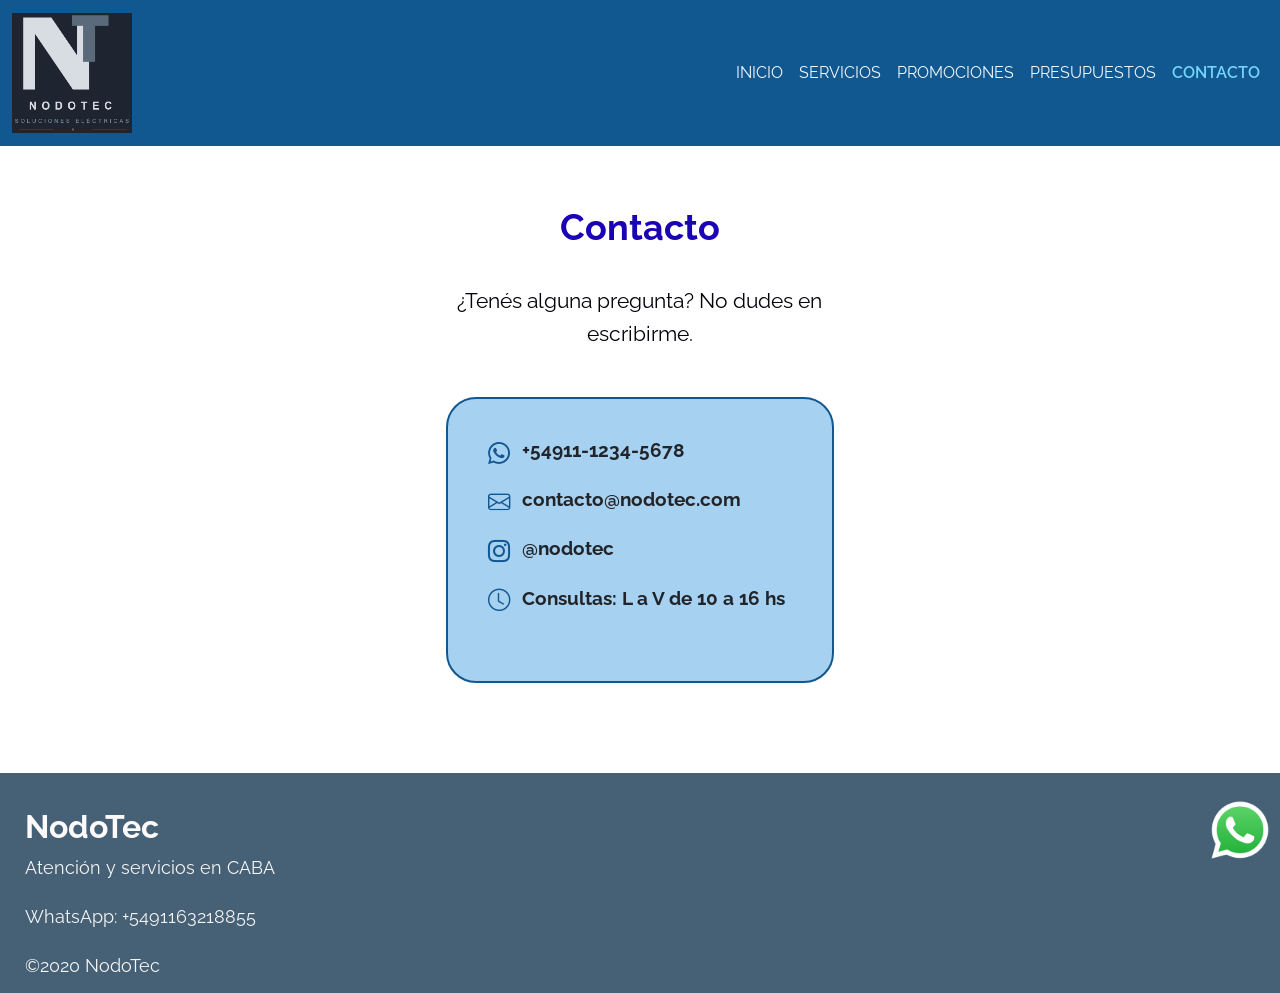
==== pages/contacto.html @ d65c15ed "Corrección del texto para contacto" ====
<!DOCTYPE html>
<html lang="es">
<head>
    <meta charset="UTF-8">
    <meta name="viewport" content="width=device-width, initial-scale=1.0">
    <title>Document</title>
    <link href="https://cdn.jsdelivr.net/npm/bootstrap@5.3.8/dist/css/bootstrap.min.css" rel="stylesheet" integrity="sha384-sRIl4kxILFvY47J16cr9ZwB07vP4J8+LH7qKQnuqkuIAvNWLzeN8tE5YBujZqJLB" crossorigin="anonymous">
    <!--el enlace que sigue de bootstrap es para los íconos de cada contacto-->
    <link rel="stylesheet" href="https://cdn.jsdelivr.net/npm/bootstrap-icons@1.11.3/font/bootstrap-icons.min.css">
    <link rel="stylesheet" href="../css/estilos.css">
</head>
<body>
    <header>
        <nav class="navbar navbar-expand-lg fondoNav">
            <div class="container-fluid">
                <a class="navbar-brand" href="#"><img src="../images/logoNodotec.jpg" alt="NodoTec - Soluciones Eléctricas"></a>
                <button class="navbar-toggler" type="button" data-bs-toggle="collapse" data-bs-target="#navbarNav" aria-controls="navbarNav" aria-expanded="false" aria-label="Toggle navigation">
                <span class="navbar-toggler-icon"></span>
                </button>
                <div class="collapse navbar-collapse" id="navbarNav">
                    <ul class="navbar-nav ms-auto">
                        <li class="nav-item">
                        <a class="nav-link" href="../index.html">Inicio</a>
                        </li>
                        <li class="nav-item">
                        <a class="nav-link" href="./servicios.html">Servicios</a>
                        </li>
                        <li class="nav-item">
                        <a class="nav-link" href="./promociones.html">Promociones</a>
                        </li>
                        <li class="nav-item">
                        <a class="nav-link" href="./presupuestos.html">Presupuestos</a>
                         <li class="nav-item">
                        <a class="nav-link active" aria-current="page" href="#">Contacto</a>
                        </li>
                        </li>
                    </ul>
                </div>
            </div>
        </nav>

    </header>

    <main>
        <div class="row justify-content-center">
            <div class="col-12 col-md-8 col-lg-4">

                <h1>Contacto</h1>
                <p class="pregcontacto">¿Tenés alguna pregunta? No dudes en escribirme.</p>

                <div class="cardContacto">
                    <ul class="contacto">
                        <li>
                            <i class="bi bi-whatsapp"></i>
                            +54911-1234-5678
                        </li>
                        <li>
                            <i class="bi bi-envelope"></i>
                            contacto@nodotec.com
                        </li>
                        <li>
                            <i class="bi bi-instagram"></i>
                            @nodotec
                        </li>
                        <li>
                            <i class="bi bi-clock"></i>
                            Consultas: L a V de 10 a 16 hs
                        </li>
                    </ul>
                </div>

            </div>
        </div>
    </main>

    <section class="footer">
        <footer>
            <h1 class="textlogoFooter">NodoTec</h1>
            <p class="itemsFooter">Atención y servicios en CABA</p>
            <p class="itemsFooter">WhatsApp: +5491163218855</p>
            <p class="itemsFooter">©2020 NodoTec</p>
            <img class="logoWapp" src="../images/logoWapp.png" alt="">
        </footer>
    </section>
    <script src="https://cdn.jsdelivr.net/npm/bootstrap@5.3.8/dist/js/bootstrap.bundle.min.js" integrity="sha384-FKyoEForCGlyvwx9Hj09JcYn3nv7wiPVlz7YYwJrWVcXK/BmnVDxM+D2scQbITxI" crossorigin="anonymous"></script>
</body>
</html>
---- css/estilos.css ----
@import url("https://fonts.googleapis.com/css2?family=Raleway:wght@100..900&display=swap");
* {
  margin: 0;
  padding: 0;
  box-sizing: border-box;
}

p {
  color: #02040a;
  text-align: left;
  line-height: 1.6;
  font-size: 1.125rem;
  font-family: "Raleway", sans-serif;
  padding-bottom: 15px;
}

body {
  font-family: "Raleway", sans-serif;
}

main {
  padding: 0 35px;
}

h1 {
  color: #1a02b6;
  text-align: center;
  padding-bottom: 27px;
  padding-top: 60px;
  font-size: 2.25rem;
  font-family: "Raleway", sans-serif;
  font-weight: bold;
}

h2 {
  color: #192c8d;
  text-align: left;
  padding-bottom: 15px;
  font-family: "Raleway", sans-serif;
  font-size: 1.5rem;
  font-weight: bold;
}

h3 {
  color: #115790;
  text-align: left;
  padding-bottom: 5px;
  padding-top: 15px;
  font-family: "Raleway", sans-serif;
  font-size: 1.25rem;
  font-weight: bold;
}

/*ETIQUETA INICIO*/
header img {
  height: 120px;
  width: 120px;
}

.fondoNav {
  background-color: #115790;
}

.nav-link {
  color: aliceblue !important;
  text-decoration: none;
  text-transform: uppercase;
  list-style: none;
  height: 100%;
  gap: 40px;
}
.nav-link.active {
  color: #75d6ff !important;
  font-weight: 600 !important;
}
.nav-link:hover {
  color: #75d6ff !important;
}

.section {
  height: 100px;
  width: 100%;
}

.subtituloSeccion {
  color: #192c8d;
  text-align: center;
  font-size: 1.3rem;
  font-weight: bold;
}

.subtituloInicio {
  text-align: center;
}

.diferenciales {
  display: flex;
  flex-direction: row;
  justify-content: space-evenly;
  align-items: center;
  margin: 15px;
}

.cardDiferenciales {
  background-color: #a7d1f1;
  min-height: 100px;
  padding: 10px;
  border: 2px solid #115790;
  border-radius: 30px;
  margin-bottom: 20px;
}
.cardDiferenciales h3 {
  text-align: center;
  padding-top: 20px;
}
.cardDiferenciales p {
  text-align: center;
  padding-bottom: 10px;
  padding-top: 10px;
}

.ctaIn {
  background-image: url(../images/fondoBotones.jpg);
  background-size: cover;
  background-position: center;
  display: flex;
  flex-direction: column;
  align-items: center;
  justify-content: center;
  min-height: 300px;
  padding: 40px 0;
  margin-bottom: 40px;
}
.ctaIn div {
  display: flex;
  gap: 20px;
}

.preg {
  font-weight: bold;
  color: #dcdce2;
}

.btnCTA {
  background-color: #a6c1ef;
  color: #000000;
  font-weight: bold;
  align-items: center;
  padding: 12px 15px;
  border-radius: 20px;
  text-decoration: none;
  font-size: 1.2rem;
  margin: 15px 0;
}
.btnCTA:hover {
  background-color: #d8e3f3;
  color: #0e57a4;
}
@media (max-width: 576px) {
  .btnCTA .inicio p {
    text-align: center;
  }
  .btnCTA .preg {
    text-align: center;
  }
  .btnCTA .btnCTA {
    text-align: center;
    display: block;
    width: 80%;
    margin: 10px auto;
  }
  .btnCTA .ctaIn div {
    flex-direction: column;
    align-items: center;
  }
}

/*ETIQUETA SERVICIOS*/
.cardServicios {
  display: flex;
  flex-direction: column;
  justify-content: center;
}

.bloqueServicios {
  display: flex;
  height: 100%;
  width: 95vw;
  align-items: center;
  gap: 50px;
  padding-top: 5%;
}

.fotoServ img {
  height: 100%;
  max-height: 450px;
  width: 100%;
  object-fit: cover;
  border-radius: 10px;
}

/*ETIQUETA PROMOCIONES*/
.h2promo {
  text-align: center;
}

.cardPromo {
  background-color: #b2d3fb;
  padding: 20px 30px;
  border-radius: 30px;
  margin: 15px auto;
  border: #1a02b6 dashed 2.5px;
}
.cardPromo h3 {
  text-align: center;
  padding-bottom: 10px;
  padding-top: 10px;
  color: #1a02b6;
  font-size: 1.5rem;
}
.cardPromo p {
  text-align: center;
  line-height: 1.6;
  padding-bottom: 5px;
  padding-top: 10px;
}
@media (min-width: 992px) {
  .cardPromo {
    height: 85%;
  }
}

/*ETIQUETA PRESUPUESTOS*/
.presupuesto p {
  text-align: center;
  font-size: 1.3rem;
  font-weight: bold;
  color: #192c8d;
}

.formulario {
  display: flex;
  flex-direction: column;
  text-align: left;
  padding: 30px 20px;
  line-height: 3;
}

input[type] {
  display: block;
  height: 45px;
  width: 100%;
  box-sizing: border-box;
  padding: 0 10px;
  border-radius: 10px;
}

label[for] {
  font-size: 1.2rem;
  font-weight: bold;
  color: #0a4575;
}

textarea {
  height: 120px;
  width: 100%;
  border-radius: 10px;
  padding: 12px;
  border: #02040a solid 2px;
}

button[type=submit] {
  margin: 30px 0px;
  width: 100%;
  padding: 10px;
  background-color: #033c6f;
  border-radius: 30px;
  color: aliceblue;
  font-size: 1.2rem;
}

/*ETIQUETA CONTACTO*/
.pregcontacto {
  text-align: center;
  font-weight: normal;
  font-size: 1.3rem;
  padding-bottom: 30px;
}

.cardContacto {
  background-color: #a7d1f1;
  border: 2px solid #115790;
  border-radius: 30px;
  padding: 30px 40px;
  margin-bottom: 60px;
}

.contacto {
  text-align: left;
  font-weight: bold;
  font-size: 1.2rem;
  list-style: none;
  line-height: 2.2;
  padding: 0;
  margin-bottom: 25px;
}
.contacto li {
  display: flex;
  align-items: flex-start;
  gap: 12px;
}
.contacto i {
  font-size: 1.4rem;
  color: #115790;
}

.footer {
  background-color: #466076;
  height: 220px;
  width: 100vw;
  font-size: 1rem;
  margin-top: 30px;
}

.logoWapp {
  position: fixed;
  bottom: 40px;
  width: 60px;
  height: 60px;
  right: 10px;
}
@media (max-width: 576px) {
  .logoWapp {
    width: 45px;
    height: 45px;
    bottom: 20px;
    right: 10px;
  }
}

.textlogoFooter {
  font-size: 2rem;
  color: #fcfafa;
  text-align: left;
  padding-top: 35px;
  padding-bottom: 5px;
  padding-left: 25px;
}

.itemsFooter {
  color: whitesmoke;
  border-top: 10px;
  text-align: left;
  padding-left: 25px;
  line-height: 1;
}

/*# sourceMappingURL=estilos.css.map */
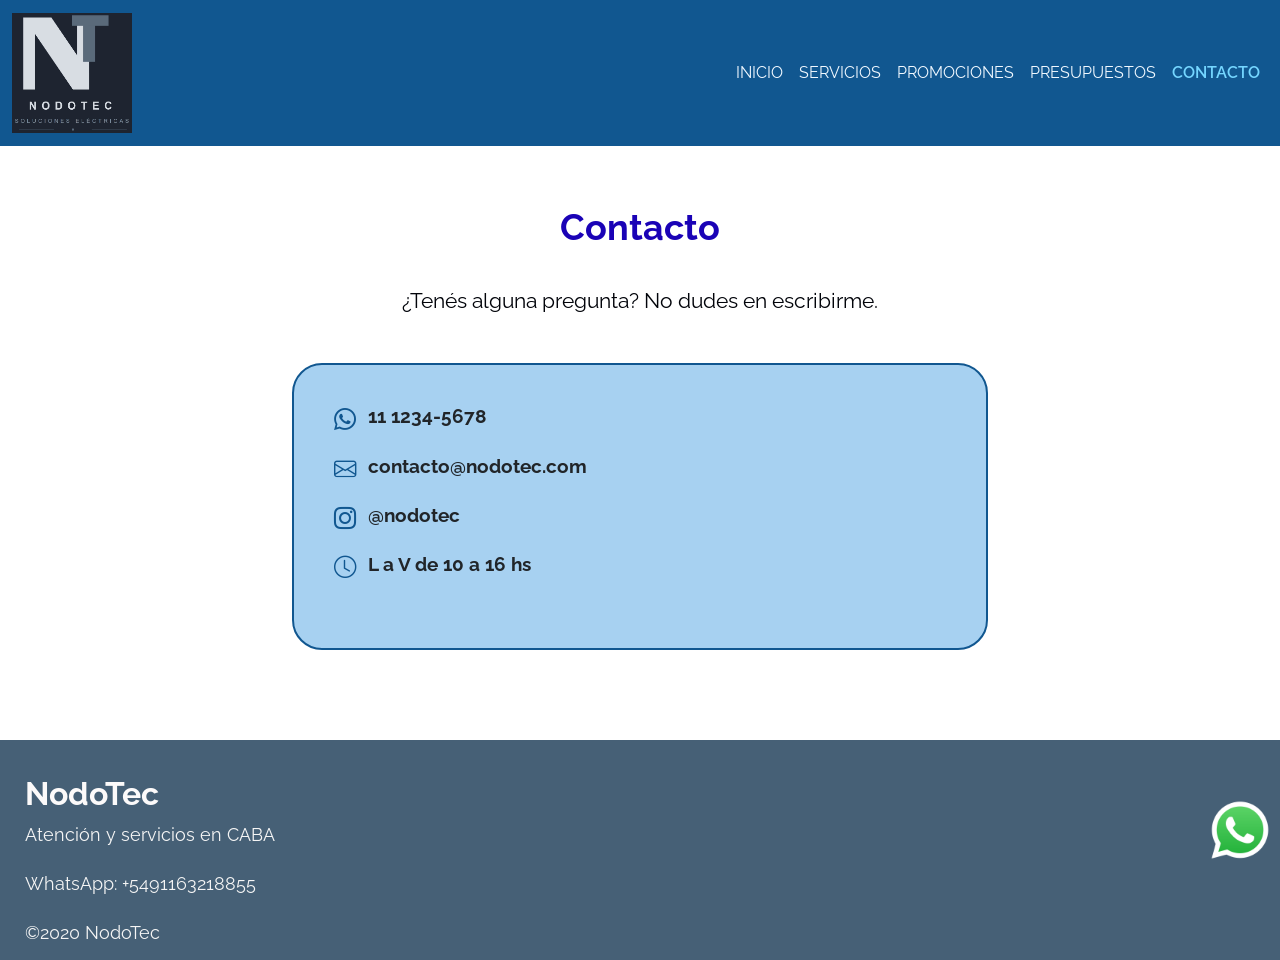
==== commit 40d2d44a: "Correcciones para mobile del texto dentro del contenedor Contacto" ====
--- a/pages/contacto.html
+++ b/pages/contacto.html
@@ -43,7 +43,7 @@
 
     <main>
         <div class="row justify-content-center">
-            <div class="col-12 col-md-8 col-lg-4">
+            <div class="col-12 col-md-8 col-lg-7">
 
                 <h1>Contacto</h1>
                 <p class="pregcontacto">¿Tenés alguna pregunta? No dudes en escribirme.</p>
@@ -52,7 +52,7 @@
                     <ul class="contacto">
                         <li>
                             <i class="bi bi-whatsapp"></i>
-                            +54911-1234-5678
+                            11 1234-5678
                         </li>
                         <li>
                             <i class="bi bi-envelope"></i>
@@ -64,7 +64,7 @@
                         </li>
                         <li>
                             <i class="bi bi-clock"></i>
-                            Consultas: L a V de 10 a 16 hs
+                            L a V de 10 a 16 hs
                         </li>
                     </ul>
                 </div>
--- a/css/estilos.css
+++ b/css/estilos.css
@@ -314,6 +314,15 @@
   color: #115790;
 }
 
+@media (max-width: 576px) {
+  .contacto {
+    font-size: 1rem;
+    line-height: 1.6;
+  }
+  .cardContacto {
+    padding: 20px 15px;
+  }
+}
 .footer {
   background-color: #466076;
   height: 220px;
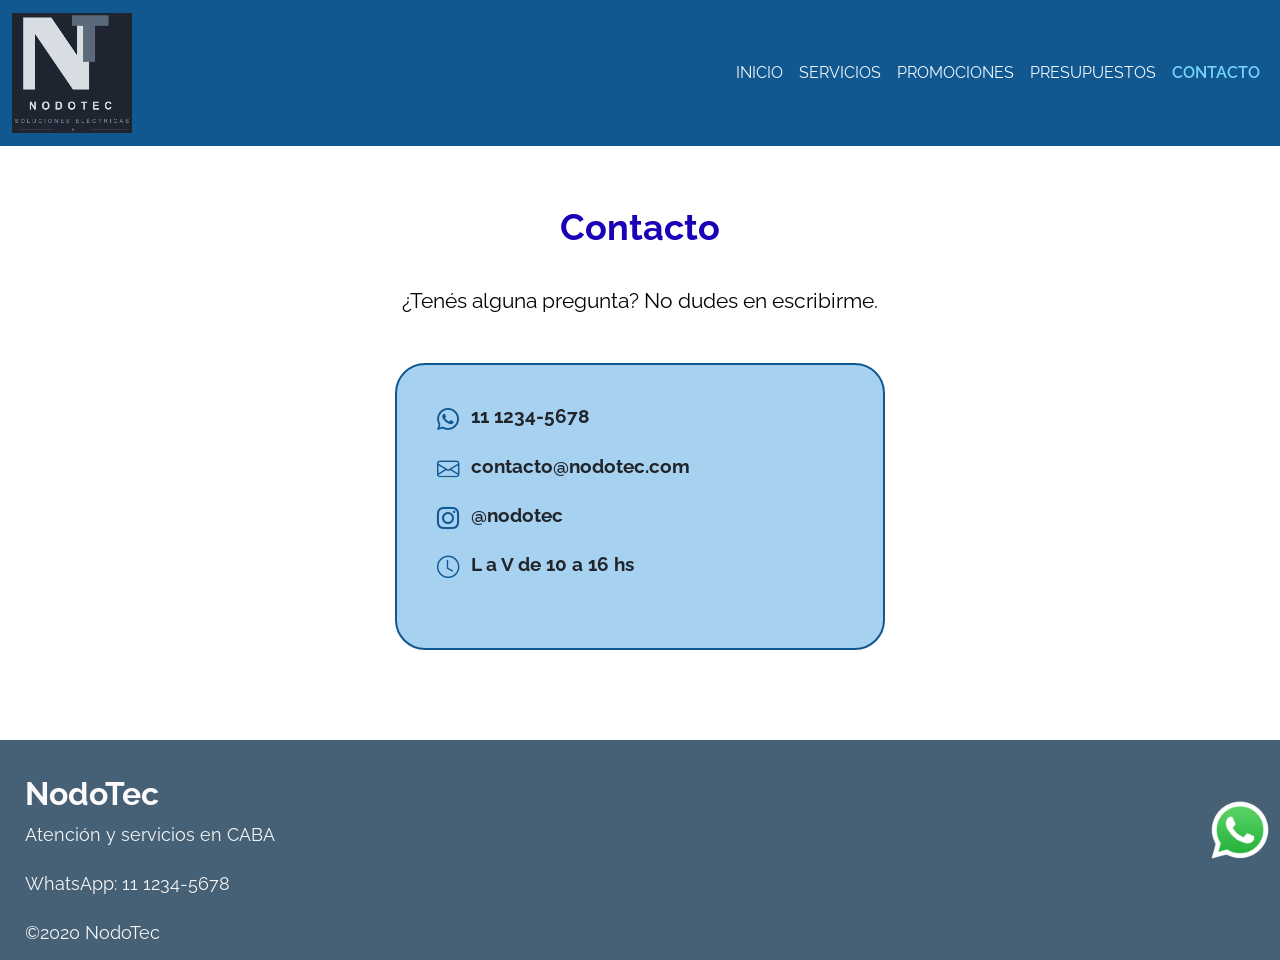
==== commit 6c036e24: "Corrección contenedor Contacto para mobile" ====
--- a/pages/contacto.html
+++ b/pages/contacto.html
@@ -43,7 +43,7 @@
 
     <main>
         <div class="row justify-content-center">
-            <div class="col-12 col-md-8 col-lg-7">
+            <div class="col-12 col-md-8 col-lg-5">
 
                 <h1>Contacto</h1>
                 <p class="pregcontacto">¿Tenés alguna pregunta? No dudes en escribirme.</p>
@@ -77,7 +77,7 @@
         <footer>
             <h1 class="textlogoFooter">NodoTec</h1>
             <p class="itemsFooter">Atención y servicios en CABA</p>
-            <p class="itemsFooter">WhatsApp: +5491163218855</p>
+            <p class="itemsFooter">WhatsApp: 11 1234-5678 </p>
             <p class="itemsFooter">©2020 NodoTec</p>
             <img class="logoWapp" src="../images/logoWapp.png" alt="">
         </footer>
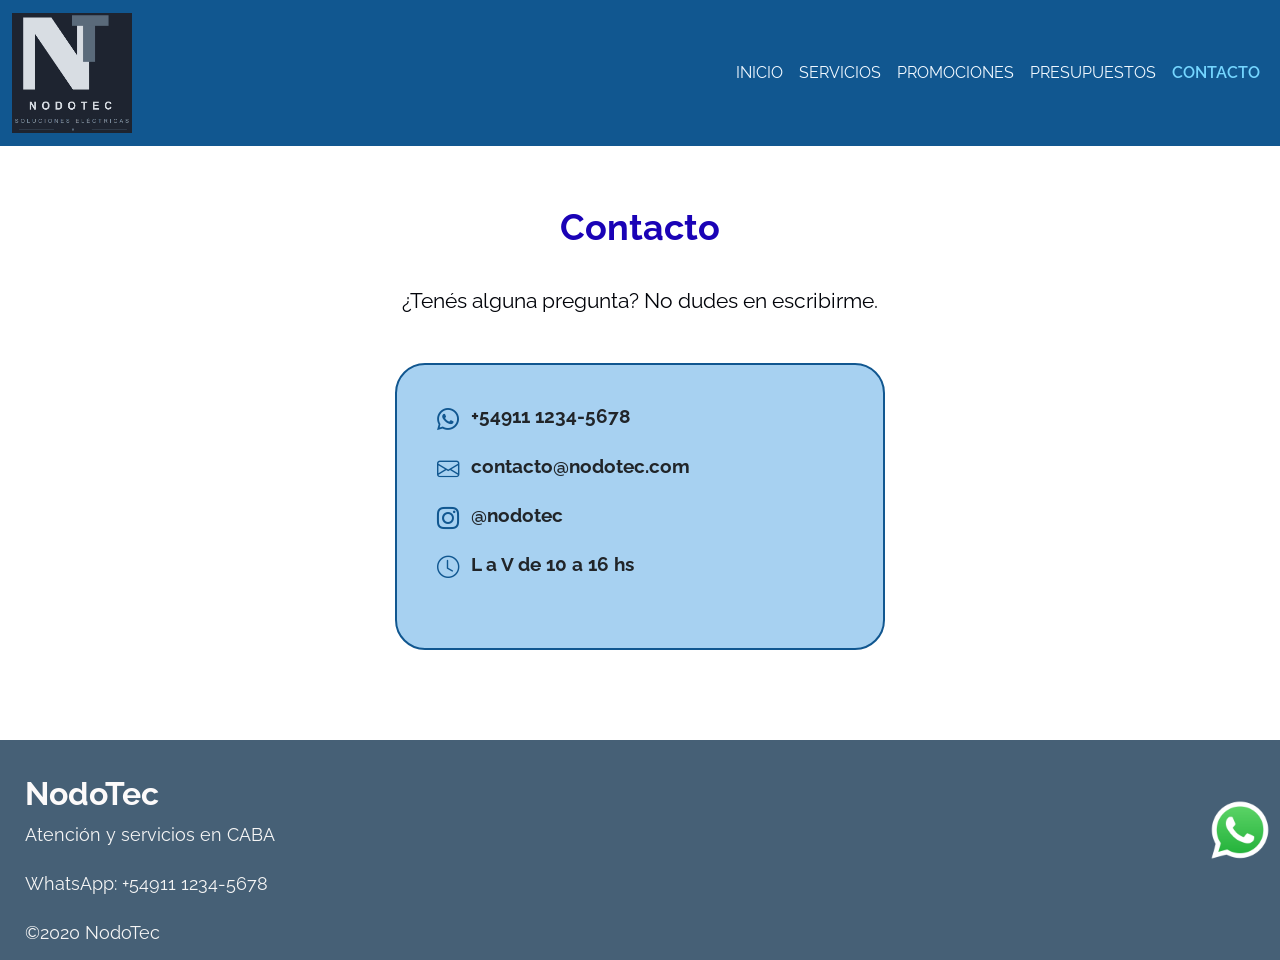
==== commit 558b2021: "Corrección números de teléfono y espacios card para mobile" ====
--- a/pages/contacto.html
+++ b/pages/contacto.html
@@ -52,7 +52,7 @@
                     <ul class="contacto">
                         <li>
                             <i class="bi bi-whatsapp"></i>
-                            11 1234-5678
+                            +54911 1234-5678
                         </li>
                         <li>
                             <i class="bi bi-envelope"></i>
@@ -77,7 +77,7 @@
         <footer>
             <h1 class="textlogoFooter">NodoTec</h1>
             <p class="itemsFooter">Atención y servicios en CABA</p>
-            <p class="itemsFooter">WhatsApp: 11 1234-5678 </p>
+            <p class="itemsFooter">WhatsApp: +54911 1234-5678 </p>
             <p class="itemsFooter">©2020 NodoTec</p>
             <img class="logoWapp" src="../images/logoWapp.png" alt="">
         </footer>
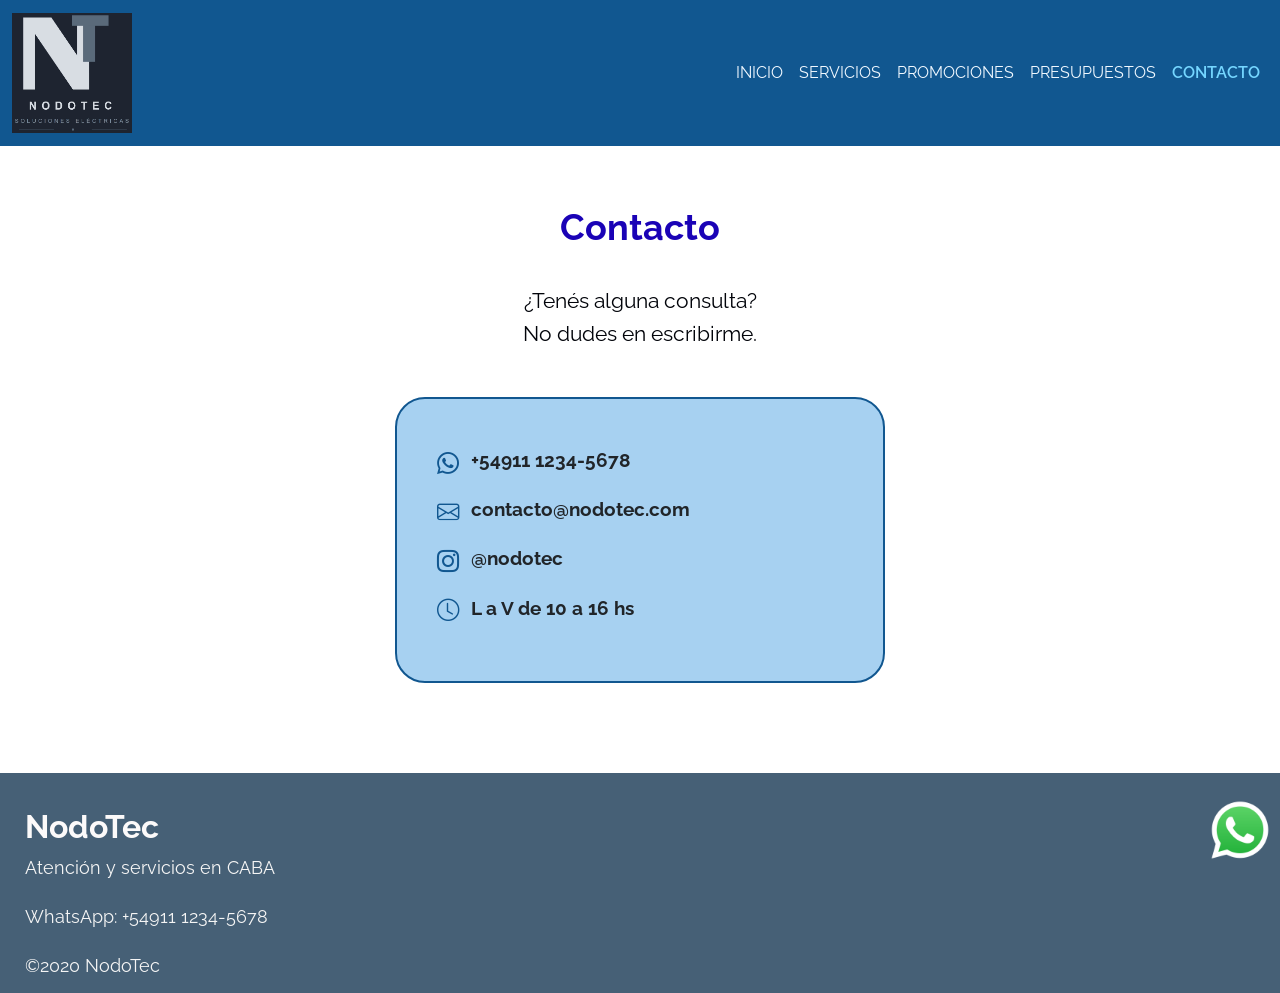
==== commit 0e3ac5b3: "Corrección tabulación" ====
--- a/pages/contacto.html
+++ b/pages/contacto.html
@@ -46,7 +46,7 @@
             <div class="col-12 col-md-8 col-lg-5">
 
                 <h1>Contacto</h1>
-                <p class="pregcontacto">¿Tenés alguna pregunta? No dudes en escribirme.</p>
+                <p class="pregcontacto">¿Tenés alguna consulta?<br>No dudes en escribirme.</p>
 
                 <div class="cardContacto">
                     <ul class="contacto">
--- a/css/estilos.css
+++ b/css/estilos.css
@@ -156,25 +156,25 @@
   background-color: #d8e3f3;
   color: #0e57a4;
 }
+
 @media (max-width: 576px) {
-  .btnCTA .inicio p {
+  .inicio p {
     text-align: center;
   }
-  .btnCTA .preg {
+  .preg {
     text-align: center;
   }
-  .btnCTA .btnCTA {
+  .btnCTA {
     text-align: center;
     display: block;
     width: 80%;
     margin: 10px auto;
   }
-  .btnCTA .ctaIn div {
+  .ctaIn div {
     flex-direction: column;
     align-items: center;
   }
 }
-
 /*ETIQUETA SERVICIOS*/
 .cardServicios {
   display: flex;
@@ -291,7 +291,7 @@
   background-color: #a7d1f1;
   border: 2px solid #115790;
   border-radius: 30px;
-  padding: 30px 40px;
+  padding: 40px;
   margin-bottom: 60px;
 }
 
@@ -302,7 +302,7 @@
   list-style: none;
   line-height: 2.2;
   padding: 0;
-  margin-bottom: 25px;
+  margin-bottom: 5px;
 }
 .contacto li {
   display: flex;
@@ -318,9 +318,10 @@
   .contacto {
     font-size: 1rem;
     line-height: 1.6;
+    margin-bottom: 5px;
   }
   .cardContacto {
-    padding: 20px 15px;
+    padding: 20px 20px;
   }
 }
 .footer {
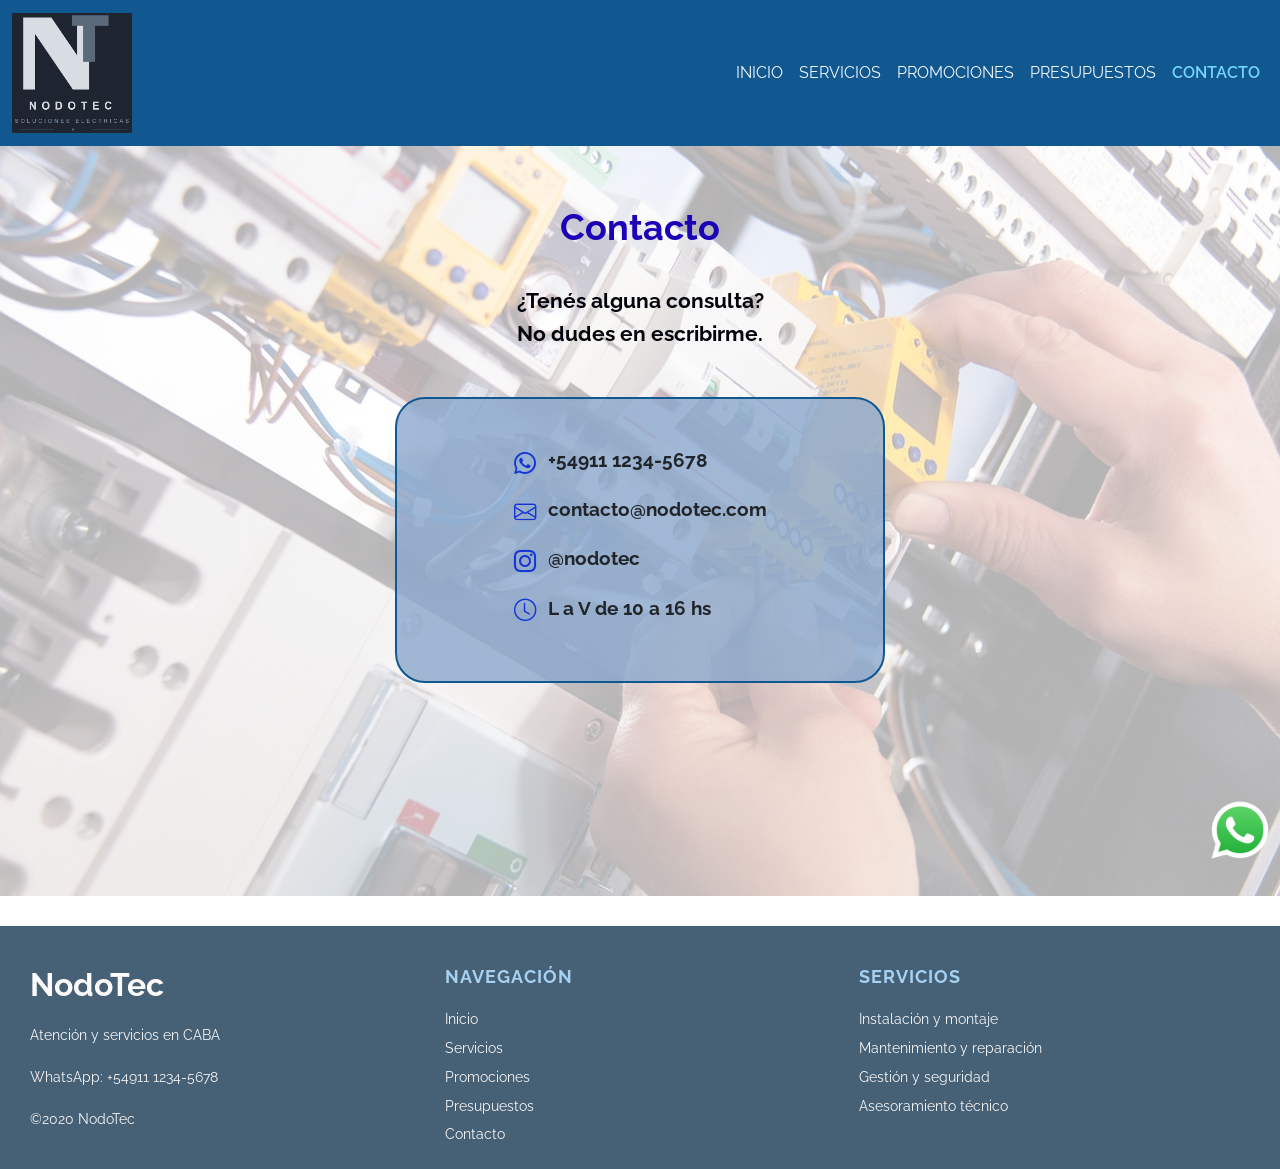
==== commit a676adb7: "Partials. Agrego imagen de fondo en CONTACTO" ====
--- a/pages/contacto.html
+++ b/pages/contacto.html
@@ -41,7 +41,7 @@
 
     </header>
 
-    <main>
+    <main class="fondoContacto">
         <div class="row justify-content-center">
             <div class="col-12 col-md-8 col-lg-5">
 
@@ -68,17 +68,39 @@
                         </li>
                     </ul>
                 </div>
-
             </div>
         </div>
     </main>
 
     <section class="footer">
         <footer>
-            <h1 class="textlogoFooter">NodoTec</h1>
-            <p class="itemsFooter">Atención y servicios en CABA</p>
-            <p class="itemsFooter">WhatsApp: +54911 1234-5678 </p>
-            <p class="itemsFooter">©2020 NodoTec</p>
+            <div class="row">
+                <div class="col-12 col-md-4">
+                    <h1 class="textlogoFooter">NodoTec</h1>
+                    <p class="itemsFooter">Atención y servicios en CABA</p>
+                    <p class="itemsFooter">WhatsApp: +54911 1234-5678</p>
+                    <p class="itemsFooter">©2020 NodoTec</p>
+                </div>
+                <div class="col-12 col-md-4">
+                    <h3 class="tituloFooter">Navegación</h3>
+                    <ul class="mapaFooter">
+                        <li><a href="../index.html">Inicio</a></li>
+                        <li><a href="./servicios.html">Servicios</a></li>
+                        <li><a href="./promociones.html">Promociones</a></li>
+                        <li><a href="./presupuestos.html">Presupuestos</a></li>
+                        <li><a href="#">Contacto</a></li>
+                    </ul>
+                </div>
+                <div class="col-12 col-md-4">
+                    <h3 class="tituloFooter">Servicios</h3>
+                    <ul class="mapaFooter">
+                        <li>Instalación y montaje</li>
+                        <li>Mantenimiento y reparación</li>
+                        <li>Gestión y seguridad</li>
+                        <li>Asesoramiento técnico</li>
+                    </ul>
+                </div>
+            </div>
             <img class="logoWapp" src="../images/logoWapp.png" alt="">
         </footer>
     </section>
--- a/css/estilos.css
+++ b/css/estilos.css
@@ -51,7 +51,11 @@
   font-weight: bold;
 }
 
-/*ETIQUETA INICIO*/
+.section {
+  height: 100px;
+  width: 100%;
+}
+
 header img {
   height: 120px;
   width: 120px;
@@ -77,11 +81,6 @@
   color: #75d6ff !important;
 }
 
-.section {
-  height: 100px;
-  width: 100%;
-}
-
 .subtituloSeccion {
   color: #192c8d;
   text-align: center;
@@ -102,7 +101,7 @@
 }
 
 .cardDiferenciales {
-  background-color: #a7d1f1;
+  background-color: rgba(138, 168, 205, 0.7882352941);
   min-height: 100px;
   padding: 10px;
   border: 2px solid #115790;
@@ -142,7 +141,7 @@
 }
 
 .btnCTA {
-  background-color: #a6c1ef;
+  background-color: rgba(138, 168, 205, 0.7882352941);
   color: #000000;
   font-weight: bold;
   align-items: center;
@@ -175,7 +174,6 @@
     align-items: center;
   }
 }
-/*ETIQUETA SERVICIOS*/
 .cardServicios {
   display: flex;
   flex-direction: column;
@@ -199,7 +197,6 @@
   border-radius: 10px;
 }
 
-/*ETIQUETA PROMOCIONES*/
 .h2promo {
   text-align: center;
 }
@@ -211,6 +208,10 @@
   margin: 15px auto;
   border: #1a02b6 dashed 2.5px;
 }
+.cardPromo:hover {
+  transform: scale(1.03);
+  transition: transform 0.3s ease;
+}
 .cardPromo h3 {
   text-align: center;
   padding-bottom: 10px;
@@ -230,7 +231,6 @@
   }
 }
 
-/*ETIQUETA PRESUPUESTOS*/
 .presupuesto p {
   text-align: center;
   font-size: 1.3rem;
@@ -278,21 +278,26 @@
   color: aliceblue;
   font-size: 1.2rem;
 }
-
-/*ETIQUETA CONTACTO*/
+button[type=submit]:hover {
+  background-color: #7a94bb;
+  color: #033366;
+}
+
 .pregcontacto {
   text-align: center;
-  font-weight: normal;
+  font-weight: bold;
   font-size: 1.3rem;
   padding-bottom: 30px;
 }
 
 .cardContacto {
-  background-color: #a7d1f1;
   border: 2px solid #115790;
   border-radius: 30px;
   padding: 40px;
   margin-bottom: 60px;
+  display: flex;
+  justify-content: center;
+  background-color: rgba(138, 168, 205, 0.7882352941);
 }
 
 .contacto {
@@ -303,15 +308,17 @@
   line-height: 2.2;
   padding: 0;
   margin-bottom: 5px;
+  display: inline-block;
 }
 .contacto li {
   display: flex;
   align-items: flex-start;
   gap: 12px;
 }
-.contacto i {
+
+i {
   font-size: 1.4rem;
-  color: #115790;
+  color: #1434d7 !important;
 }
 
 @media (max-width: 576px) {
@@ -324,12 +331,78 @@
     padding: 20px 20px;
   }
 }
+.fondoContacto {
+  background-image: url(../images/tableroM.jpg);
+  background-size: cover;
+  background-position: center;
+  position: relative;
+  min-height: calc(100vh - 150px);
+}
+.fondoContacto::before {
+  content: "";
+  position: absolute;
+  top: 0;
+  left: 0;
+  width: 100%;
+  height: 100%;
+  background-color: rgba(255, 255, 255, 0.7);
+  z-index: 0;
+}
+.fondoContacto > * {
+  position: relative;
+  z-index: 1;
+}
+
 .footer {
   background-color: #466076;
-  height: 220px;
   width: 100vw;
   font-size: 1rem;
   margin-top: 30px;
+  padding: 40px 30px 20px 30px;
+}
+
+.textlogoFooter {
+  font-size: 2rem;
+  color: #fcfafa;
+  text-align: left;
+  padding-top: 0;
+  padding-bottom: 10px;
+}
+
+.tituloFooter {
+  color: #a7d1f1;
+  font-size: 1.1rem;
+  font-weight: bold;
+  padding-bottom: 10px;
+  padding-top: 0;
+  text-transform: uppercase;
+  letter-spacing: 1px;
+}
+
+.itemsFooter {
+  color: whitesmoke;
+  text-align: left;
+  line-height: 1.8;
+  font-size: 0.9rem;
+  padding-bottom: 0;
+}
+
+.mapaFooter {
+  list-style: none;
+  padding: 0;
+  margin: 0;
+}
+.mapaFooter li {
+  color: whitesmoke;
+  line-height: 2;
+  font-size: 0.9rem;
+}
+.mapaFooter a {
+  color: whitesmoke;
+  text-decoration: none;
+}
+.mapaFooter a:hover {
+  color: #a7d1f1;
 }
 
 .logoWapp {
@@ -348,21 +421,4 @@
   }
 }
 
-.textlogoFooter {
-  font-size: 2rem;
-  color: #fcfafa;
-  text-align: left;
-  padding-top: 35px;
-  padding-bottom: 5px;
-  padding-left: 25px;
-}
-
-.itemsFooter {
-  color: whitesmoke;
-  border-top: 10px;
-  text-align: left;
-  padding-left: 25px;
-  line-height: 1;
-}
-
 /*# sourceMappingURL=estilos.css.map */
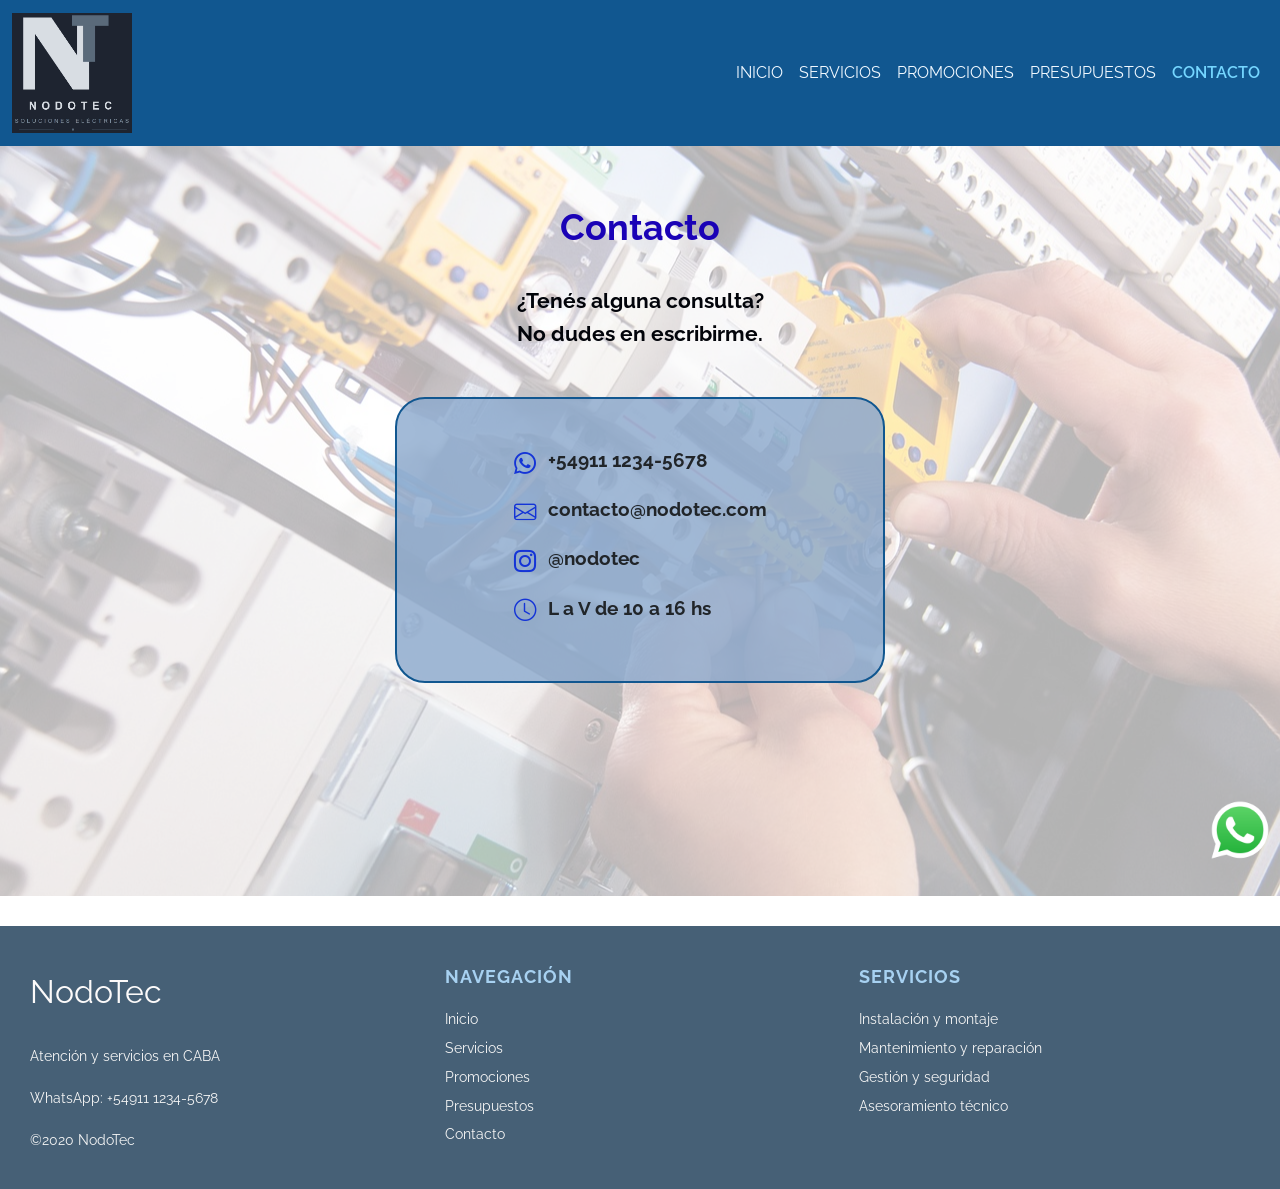
==== commit f2c74dbc: "Se revisa SEO" ====
--- a/pages/contacto.html
+++ b/pages/contacto.html
@@ -3,7 +3,8 @@
 <head>
     <meta charset="UTF-8">
     <meta name="viewport" content="width=device-width, initial-scale=1.0">
-    <title>Document</title>
+    <meta name="description" content="Contactá a NodoTec para consultas sobre servicios eléctricos en CABA. WhatsApp, mail e Instagram disponibles.">
+    <title>Contacto - NodoTec</title>
     <link href="https://cdn.jsdelivr.net/npm/bootstrap@5.3.8/dist/css/bootstrap.min.css" rel="stylesheet" integrity="sha384-sRIl4kxILFvY47J16cr9ZwB07vP4J8+LH7qKQnuqkuIAvNWLzeN8tE5YBujZqJLB" crossorigin="anonymous">
     <!--el enlace que sigue de bootstrap es para los íconos de cada contacto-->
     <link rel="stylesheet" href="https://cdn.jsdelivr.net/npm/bootstrap-icons@1.11.3/font/bootstrap-icons.min.css">
@@ -76,7 +77,7 @@
         <footer>
             <div class="row">
                 <div class="col-12 col-md-4">
-                    <h1 class="textlogoFooter">NodoTec</h1>
+                    <p class="textlogoFooter">NodoTec</p>
                     <p class="itemsFooter">Atención y servicios en CABA</p>
                     <p class="itemsFooter">WhatsApp: +54911 1234-5678</p>
                     <p class="itemsFooter">©2020 NodoTec</p>
@@ -101,7 +102,7 @@
                     </ul>
                 </div>
             </div>
-            <img class="logoWapp" src="../images/logoWapp.png" alt="">
+            <img class="logoWapp" src="../images/logoWapp.png" alt="Logo WhatsApp">
         </footer>
     </section>
     <script src="https://cdn.jsdelivr.net/npm/bootstrap@5.3.8/dist/js/bootstrap.bundle.min.js" integrity="sha384-FKyoEForCGlyvwx9Hj09JcYn3nv7wiPVlz7YYwJrWVcXK/BmnVDxM+D2scQbITxI" crossorigin="anonymous"></script>
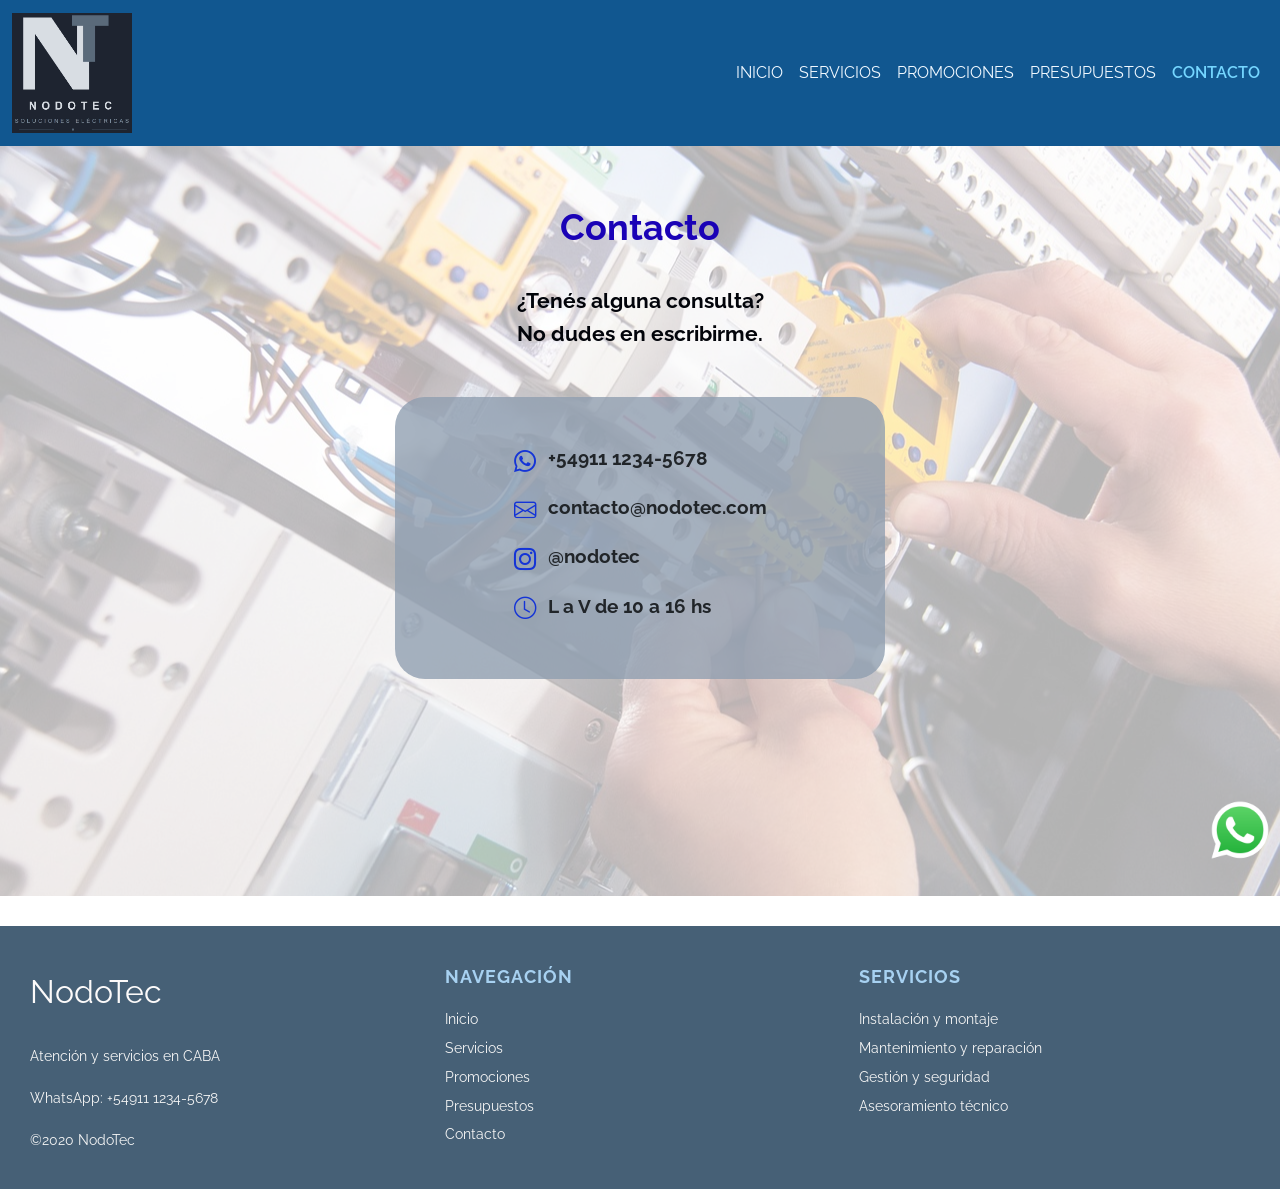
==== commit 2915c19f: "Retoques antes de la entrega final" ====
--- a/pages/contacto.html
+++ b/pages/contacto.html
@@ -39,16 +39,12 @@
                 </div>
             </div>
         </nav>
-
     </header>
-
     <main class="fondoContacto">
         <div class="row justify-content-center">
             <div class="col-12 col-md-8 col-lg-5">
-
                 <h1>Contacto</h1>
                 <p class="pregcontacto">¿Tenés alguna consulta?<br>No dudes en escribirme.</p>
-
                 <div class="cardContacto">
                     <ul class="contacto">
                         <li>
@@ -72,7 +68,6 @@
             </div>
         </div>
     </main>
-
     <section class="footer">
         <footer>
             <div class="row">
--- a/css/estilos.css
+++ b/css/estilos.css
@@ -101,7 +101,7 @@
 }
 
 .cardDiferenciales {
-  background-color: rgba(138, 168, 205, 0.7882352941);
+  background-color: rgba(142, 157, 175, 0.7764705882);
   min-height: 100px;
   padding: 10px;
   border: 2px solid #115790;
@@ -141,7 +141,7 @@
 }
 
 .btnCTA {
-  background-color: rgba(138, 168, 205, 0.7882352941);
+  background-color: rgba(142, 157, 175, 0.7764705882);
   color: #000000;
   font-weight: bold;
   align-items: center;
@@ -291,13 +291,12 @@
 }
 
 .cardContacto {
-  border: 2px solid #115790;
   border-radius: 30px;
   padding: 40px;
   margin-bottom: 60px;
   display: flex;
   justify-content: center;
-  background-color: rgba(138, 168, 205, 0.7882352941);
+  background-color: rgba(142, 157, 175, 0.7764705882);
 }
 
 .contacto {
